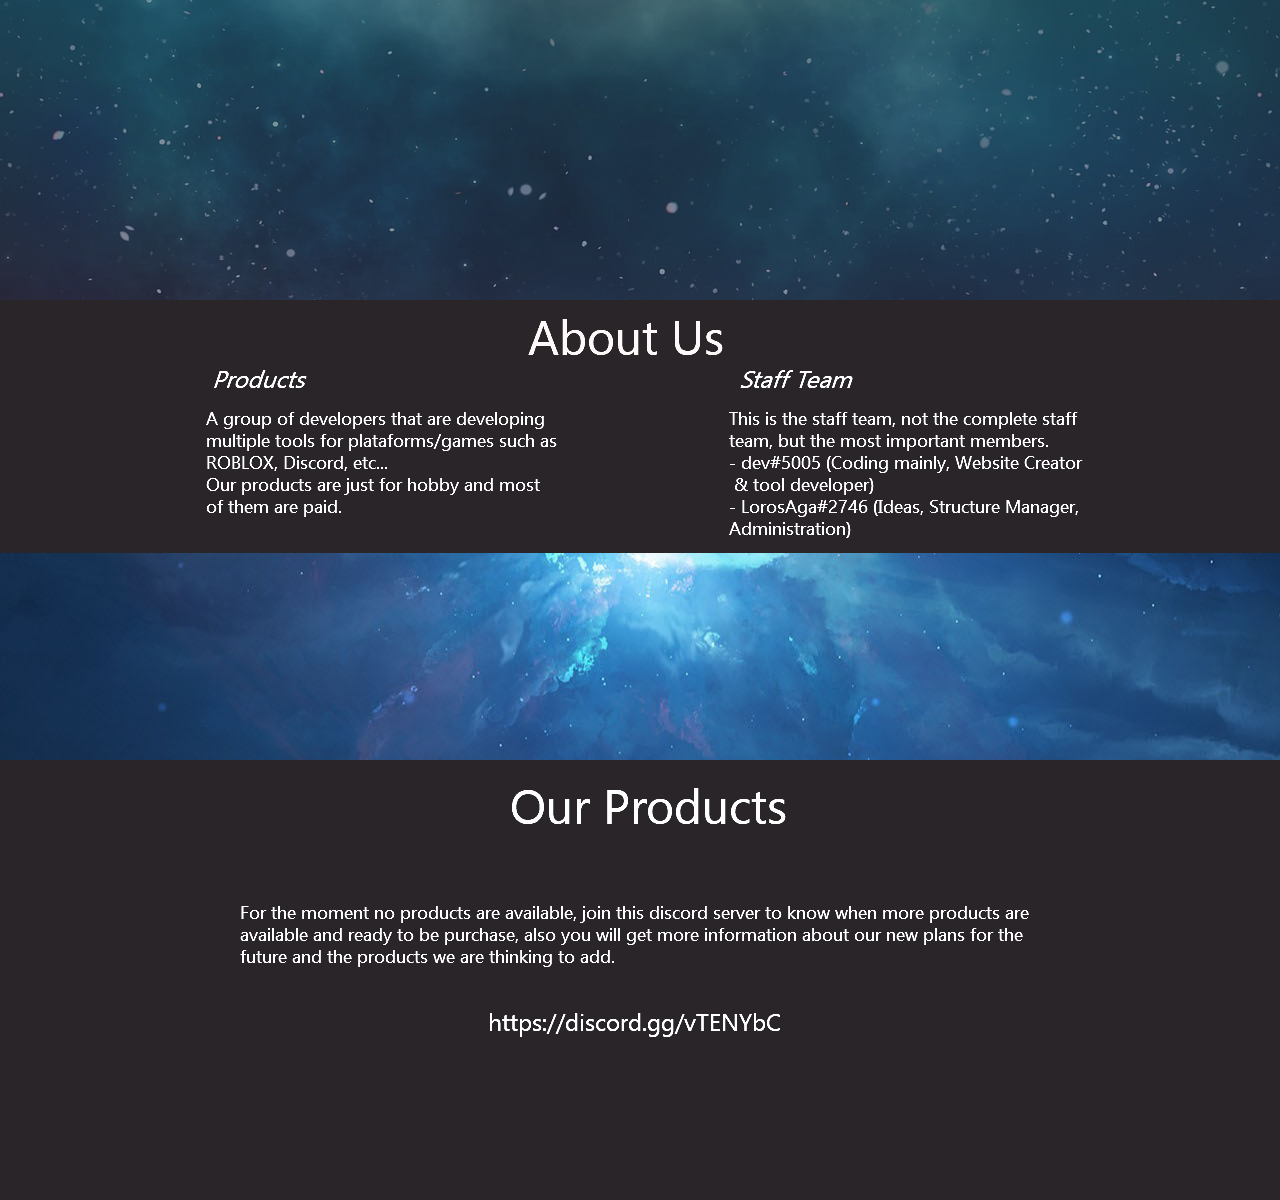
==== index.html @ 60a5a568 "First Update" ====
<!DOCTYPE html>
<html class="nojs html css_verticalspacer" lang="es-ES">
 <head>

  <meta http-equiv="Content-type" content="text/html;charset=UTF-8"/>
  <meta name="generator" content="2017.0.0.363"/>
  <meta name="viewport" content="width=device-width, initial-scale=1.0"/>
  
  <script type="text/javascript">
   // Update the 'nojs'/'js' class on the html node
document.documentElement.className = document.documentElement.className.replace(/\bnojs\b/g, 'js');

// Check that all required assets are uploaded and up-to-date
if(typeof Muse == "undefined") window.Muse = {}; window.Muse.assets = {"required":["museutils.js", "museconfig.js", "jquery.watch.js", "require.js", "index.css"], "outOfDate":[]};
</script>
  
  <title>UNIV3RS3</title>
  <!-- CSS -->
  <link rel="stylesheet" type="text/css" href="css/site_global.css?crc=443350757"/>
  <link rel="stylesheet" type="text/css" href="css/index.css?crc=144963599" id="pagesheet"/>
   </head>
 <body>

  <div class="clearfix borderbox" id="page"><!-- column -->
   <div class="position_content" id="page_position_content">
    <div class="browser_width" id="u94-bw">
     <div class="pinned-colelem" id="u94"><!-- simple frame --></div>
    </div>
    <div class="clearfix colelem" id="pu113"><!-- group -->
     <div class="browser_width grpelem" id="u113-bw">
      <div id="u113"><!-- simple frame --></div>
     </div>
     <div class="browser_width grpelem" id="u119-bw">
      <div id="u119"><!-- column -->
       <div class="clearfix" id="u119_align_to_page">
        <div class="clearfix colelem" id="pu122-4"><!-- group -->
         <img class="grpelem" id="u122-4" alt="About Us" src="images/u122-4.png?crc=275635980" data-image-width="321"/><!-- rasterized frame -->
         <img class="grpelem" id="u135-4" alt="Products" src="images/u135-4.png?crc=265981226" data-image-width="157"/><!-- rasterized frame -->
         <img class="grpelem" id="u159-4" alt="Staff Team" src="images/u159-4.png?crc=453357908" data-image-width="157"/><!-- rasterized frame -->
        </div>
        <div class="clearfix colelem" id="pu129-10"><!-- group -->
         <img class="grpelem" id="u129-10" alt="A group of developers that are developing multiple tools for plataforms/games such as ROBLOX, Discord, etc... Our products are just for hobby and most of them are paid." src="images/u129-10.png?crc=3961171470" data-image-width="354"/><!-- rasterized frame -->
         <img class="grpelem" id="u156-10" alt="This is the staff team, not the complete staff team, but the most important members. - dev#5005 (Coding mainly, Website Creator &amp; tool developer) - LorosAga#2746 (Ideas, Structure Manager, Administration)" src="images/u156-10.png?crc=87244505" data-image-width="354"/><!-- rasterized frame -->
        </div>
        <img class="colelem" id="u179-6" alt="For the moment no products are available, join this discord server to know when more products are available and ready to be purchase, also you will get more information about our new plans for the future and the products we are thinking to add." src="images/u179-6.png?crc=4238618334" data-image-width="800"/><!-- rasterized frame -->
       </div>
      </div>
     </div>
    </div>
    <div class="verticalspacer" data-offset-top="1101" data-content-above-spacer="1101" data-content-below-spacer="62"></div>
    <div class="browser_width colelem" id="u162-bw">
     <div id="u162"><!-- simple frame --></div>
    </div>
    <img class="colelem" id="u176-4" alt="Our Products" src="images/u176-4.png?crc=4225340151" data-image-width="338"/><!-- rasterized frame -->
    <img class="colelem" id="u182-4" alt="https://discord.gg/vTENYbC" src="images/u182-4.png?crc=151868898" data-image-width="338"/><!-- rasterized frame -->
    <div class="colelem" id="u116"><!-- simple frame --></div>
   </div>
  </div>
  <!-- Other scripts -->
  <script type="text/javascript">
   window.Muse.assets.check=function(d){if(!window.Muse.assets.checked){window.Muse.assets.checked=!0;var b={},c=function(a,b){if(window.getComputedStyle){var c=window.getComputedStyle(a,null);return c&&c.getPropertyValue(b)||c&&c[b]||""}if(document.documentElement.currentStyle)return(c=a.currentStyle)&&c[b]||a.style&&a.style[b]||"";return""},a=function(a){if(a.match(/^rgb/))return a=a.replace(/\s+/g,"").match(/([\d\,]+)/gi)[0].split(","),(parseInt(a[0])<<16)+(parseInt(a[1])<<8)+parseInt(a[2]);if(a.match(/^\#/))return parseInt(a.substr(1),
16);return 0},g=function(g){for(var f=document.getElementsByTagName("link"),h=0;h<f.length;h++)if("text/css"==f[h].type){var i=(f[h].href||"").match(/\/?css\/([\w\-]+\.css)\?crc=(\d+)/);if(!i||!i[1]||!i[2])break;b[i[1]]=i[2]}f=document.createElement("div");f.className="version";f.style.cssText="display:none; width:1px; height:1px;";document.getElementsByTagName("body")[0].appendChild(f);for(h=0;h<Muse.assets.required.length;){var i=Muse.assets.required[h],l=i.match(/([\w\-\.]+)\.(\w+)$/),k=l&&l[1]?
l[1]:null,l=l&&l[2]?l[2]:null;switch(l.toLowerCase()){case "css":k=k.replace(/\W/gi,"_").replace(/^([^a-z])/gi,"_$1");f.className+=" "+k;k=a(c(f,"color"));l=a(c(f,"backgroundColor"));k!=0||l!=0?(Muse.assets.required.splice(h,1),"undefined"!=typeof b[i]&&(k!=b[i]>>>24||l!=(b[i]&16777215))&&Muse.assets.outOfDate.push(i)):h++;f.className="version";break;case "js":h++;break;default:throw Error("Unsupported file type: "+l);}}d?d().jquery!="1.8.3"&&Muse.assets.outOfDate.push("jquery-1.8.3.min.js"):Muse.assets.required.push("jquery-1.8.3.min.js");
f.parentNode.removeChild(f);if(Muse.assets.outOfDate.length||Muse.assets.required.length)f="Puede que determinados archivos falten en el servidor o sean incorrectos. Limpie la cache del navegador e inténtelo de nuevo. Si el problema persiste, póngase en contacto con el administrador del sitio web.",g&&Muse.assets.outOfDate.length&&(f+="\nOut of date: "+Muse.assets.outOfDate.join(",")),g&&Muse.assets.required.length&&(f+="\nMissing: "+Muse.assets.required.join(",")),alert(f)};location&&location.search&&location.search.match&&location.search.match(/muse_debug/gi)?setTimeout(function(){g(!0)},5E3):g()}};
var muse_init=function(){require.config({baseUrl:""});require(["jquery","museutils","whatinput","jquery.watch"],function(d){var $ = d;$(document).ready(function(){try{
window.Muse.assets.check($);/* body */
Muse.Utils.transformMarkupToFixBrowserProblemsPreInit();/* body */
Muse.Utils.prepHyperlinks(true);/* body */
Muse.Utils.resizeHeight('.browser_width');/* resize height */
Muse.Utils.requestAnimationFrame(function() { $('body').addClass('initialized'); });/* mark body as initialized */
Muse.Utils.fullPage('#page');/* 100% height page */
Muse.Utils.showWidgetsWhenReady();/* body */
Muse.Utils.transformMarkupToFixBrowserProblems();/* body */
}catch(b){if(b&&"function"==typeof b.notify?b.notify():Muse.Assert.fail("Error calling selector function: "+b),false)throw b;}})})};

</script>
  <!-- RequireJS script -->
  <script src="scripts/require.js?crc=244322403" type="text/javascript" async data-main="scripts/museconfig.js?crc=36584860" onload="if (requirejs) requirejs.onError = function(requireType, requireModule) { if (requireType && requireType.toString && requireType.toString().indexOf && 0 <= requireType.toString().indexOf('#scripterror')) window.Muse.assets.check(); }" onerror="window.Muse.assets.check();"></script>
   </body>
</html>
---- css/site_global.css ----
html{min-height:100%;min-width:100%;-ms-text-size-adjust:none;}body,div,dl,dt,dd,ul,ol,li,nav,h1,h2,h3,h4,h5,h6,pre,code,form,fieldset,legend,input,button,textarea,p,blockquote,th,td,a{margin:0px;padding:0px;border-width:0px;border-style:solid;border-color:transparent;-webkit-transform-origin:left top;-ms-transform-origin:left top;-o-transform-origin:left top;transform-origin:left top;background-repeat:no-repeat;}button.submit-btn{-moz-box-sizing:content-box;-webkit-box-sizing:content-box;box-sizing:content-box;}.transition{-webkit-transition-property:background-image,background-position,background-color,border-color,border-radius,color,font-size,font-style,font-weight,letter-spacing,line-height,text-align,box-shadow,text-shadow,opacity;transition-property:background-image,background-position,background-color,border-color,border-radius,color,font-size,font-style,font-weight,letter-spacing,line-height,text-align,box-shadow,text-shadow,opacity;}.transition *{-webkit-transition:inherit;transition:inherit;}table{border-collapse:collapse;border-spacing:0px;}fieldset,img{border:0px;border-style:solid;-webkit-transform-origin:left top;-ms-transform-origin:left top;-o-transform-origin:left top;transform-origin:left top;}address,caption,cite,code,dfn,em,strong,th,var,optgroup{font-style:inherit;font-weight:inherit;}del,ins{text-decoration:none;}li{list-style:none;}caption,th{text-align:left;}h1,h2,h3,h4,h5,h6{font-size:100%;font-weight:inherit;}input,button,textarea,select,optgroup,option{font-family:inherit;font-size:inherit;font-style:inherit;font-weight:inherit;}.form-grp input,.form-grp textarea{-webkit-appearance:none;-webkit-border-radius:0;}body{font-family:Arial, Helvetica Neue, Helvetica, sans-serif;text-align:left;font-size:14px;line-height:17px;word-wrap:break-word;text-rendering:optimizeLegibility;-moz-font-feature-settings:'liga';-ms-font-feature-settings:'liga';-webkit-font-feature-settings:'liga';font-feature-settings:'liga';}a:link{color:#0000FF;text-decoration:underline;}a:visited{color:#800080;text-decoration:underline;}a:hover{color:#0000FF;text-decoration:underline;}a:active{color:#EE0000;text-decoration:underline;}a.nontext{color:black;text-decoration:none;font-style:normal;font-weight:normal;}.normal_text{color:#000000;direction:ltr;font-family:Arial, Helvetica Neue, Helvetica, sans-serif;font-size:14px;font-style:normal;font-weight:normal;letter-spacing:0px;line-height:17px;text-align:left;text-decoration:none;text-indent:0px;text-transform:none;vertical-align:0px;padding:0px;}.list0 li:before{position:absolute;right:100%;letter-spacing:0px;text-decoration:none;font-weight:normal;font-style:normal;}.rtl-list li:before{right:auto;left:100%;}.nls-None > li:before,.nls-None .list3 > li:before,.nls-None .list6 > li:before{margin-right:6px;content:'•';}.nls-None .list1 > li:before,.nls-None .list4 > li:before,.nls-None .list7 > li:before{margin-right:6px;content:'○';}.nls-None,.nls-None .list1,.nls-None .list2,.nls-None .list3,.nls-None .list4,.nls-None .list5,.nls-None .list6,.nls-None .list7,.nls-None .list8{padding-left:34px;}.nls-None.rtl-list,.nls-None .list1.rtl-list,.nls-None .list2.rtl-list,.nls-None .list3.rtl-list,.nls-None .list4.rtl-list,.nls-None .list5.rtl-list,.nls-None .list6.rtl-list,.nls-None .list7.rtl-list,.nls-None .list8.rtl-list{padding-left:0px;padding-right:34px;}.nls-None .list2 > li:before,.nls-None .list5 > li:before,.nls-None .list8 > li:before{margin-right:6px;content:'-';}.nls-None.rtl-list > li:before,.nls-None .list1.rtl-list > li:before,.nls-None .list2.rtl-list > li:before,.nls-None .list3.rtl-list > li:before,.nls-None .list4.rtl-list > li:before,.nls-None .list5.rtl-list > li:before,.nls-None .list6.rtl-list > li:before,.nls-None .list7.rtl-list > li:before,.nls-None .list8.rtl-list > li:before{margin-right:0px;margin-left:6px;}.TabbedPanelsTab{white-space:nowrap;}.MenuBar .MenuBarView,.MenuBar .SubMenuView{display:block;list-style:none;}.MenuBar .SubMenu{display:none;position:absolute;}.NoWrap{white-space:nowrap;word-wrap:normal;}.rootelem{margin-left:auto;margin-right:auto;}.colelem{display:inline;float:left;clear:both;}.clearfix:after{content:"\0020";visibility:hidden;display:block;height:0px;clear:both;}*:first-child+html .clearfix{zoom:1;}.clip_frame{overflow:hidden;}.popup_anchor{position:relative;width:0px;height:0px;}.popup_element{z-index:100000;}.svg{display:block;vertical-align:top;}span.wrap{content:'';clear:left;display:block;}span.actAsInlineDiv{display:inline-block;}.position_content,.excludeFromNormalFlow{float:left;}.preload_images{position:absolute;overflow:hidden;left:-9999px;top:-9999px;height:1px;width:1px;}.preload{height:1px;width:1px;}.animateStates{-webkit-transition:0.3s ease-in-out;-moz-transition:0.3s ease-in-out;-o-transition:0.3s ease-in-out;transition:0.3s ease-in-out;}[data-whatinput="mouse"] *:focus,[data-whatinput="touch"] *:focus,input:focus,textarea:focus{outline:none;}textarea{resize:none;overflow:auto;}.fld-prompt{pointer-events:none;}.wrapped-input{position:absolute;top:0px;left:0px;background:transparent;border:none;}.submit-btn{z-index:50000;cursor:pointer;}.anchor_item{width:22px;height:18px;}.MenuBar .SubMenuVisible,.MenuBarVertical .SubMenuVisible,.MenuBar .SubMenu .SubMenuVisible,.popup_element.Active,span.actAsPara,.actAsDiv,a.nonblock.nontext,img.block{display:block;}.widget_invisible,.js .invi,.js .mse_pre_init{visibility:hidden;}.ose_ei{visibility:hidden;z-index:0;}.no_vert_scroll{overflow-y:hidden;}.always_vert_scroll{overflow-y:scroll;}.always_horz_scroll{overflow-x:scroll;}.fullscreen{overflow:hidden;left:0px;top:0px;position:fixed;height:100%;width:100%;-moz-box-sizing:border-box;-webkit-box-sizing:border-box;-ms-box-sizing:border-box;box-sizing:border-box;}.fullwidth{position:absolute;}.borderbox{-moz-box-sizing:border-box;-webkit-box-sizing:border-box;-ms-box-sizing:border-box;box-sizing:border-box;}.scroll_wrapper{position:absolute;overflow:auto;left:0px;right:0px;top:0px;bottom:0px;padding-top:0px;padding-bottom:0px;margin-top:0px;margin-bottom:0px;}.browser_width > *{position:absolute;left:0px;right:0px;}.grpelem,.accordion_wrapper{display:inline;float:left;}.fld-checkbox input[type=checkbox],.fld-radiobutton input[type=radio]{position:absolute;overflow:hidden;clip:rect(0px, 0px, 0px, 0px);height:1px;width:1px;margin:-1px;padding:0px;border:0px;}.fld-checkbox input[type=checkbox] + label,.fld-radiobutton input[type=radio] + label{display:inline-block;background-repeat:no-repeat;cursor:pointer;float:left;width:100%;height:100%;}.pointer_cursor,.fld-recaptcha-mode,.fld-recaptcha-refresh,.fld-recaptcha-help{cursor:pointer;}p,h1,h2,h3,h4,h5,h6,ol,ul,span.actAsPara{max-height:1000000px;}.superscript{vertical-align:super;font-size:66%;line-height:0px;}.subscript{vertical-align:sub;font-size:66%;line-height:0px;}.horizontalSlideShow{-ms-touch-action:pan-y;touch-action:pan-y;}.verticalSlideShow{-ms-touch-action:pan-x;touch-action:pan-x;}.colelem100,.verticalspacer{clear:both;}.list0 li,.MenuBar .MenuItemContainer,.SlideShowContentPanel .fullscreen img,.css_verticalspacer .verticalspacer{position:relative;}.popup_element.Inactive,.js .disn,.js .an_invi,.hidden,.breakpoint{display:none;}#muse_css_mq{position:absolute;display:none;background-color:#FFFFFE;}.fluid_height_spacer{width:0.01px;}.muse_check_css{display:none;position:fixed;}@media screen and (-webkit-min-device-pixel-ratio:0){body{text-rendering:auto;}}
---- css/index.css ----
.version.index{color:#000008;background-color:#A3F80F;}#muse_css_mq{background-color:#FFFFFF;}#page{z-index:1;min-height:500px;background-image:none;border-width:0px;border-color:#000000;background-color:transparent;width:100%;max-width:960px;margin-left:auto;margin-right:auto;}#page_position_content{margin-bottom:-37px;padding-top:300px;width:100%;}#u94{z-index:2;height:300px;opacity:0.55;-ms-filter:"progid:DXImageTransform.Microsoft.Alpha(Opacity=55.00000000000001)";filter:alpha(opacity=55.00000000000001);position:fixed;top:0px;background:transparent url("../images/the-mysterious-powerful-workings-of-life-the-universe-l-hawk-pearl.jpg?crc=164573604") no-repeat center top;}#u94-bw{z-index:2;}#pu113{z-index:3;width:100%;}#u113{z-index:3;height:212px;}.js body{visibility:hidden;}.js body.initialized{visibility:visible;}#u113-bw{z-index:3;height:212px;}#u119{z-index:5;min-height:801px;background-color:transparent;}#u119_align_to_page{margin-left:auto;margin-right:auto;position:relative;max-width:960px;padding-top:6px;padding-bottom:106px;}#pu122-4{z-index:6;position:relative;width:100%;}#u122-4{z-index:6;display:block;vertical-align:top;position:relative;margin-right:-10000px;width:33.44%;left:31.78%;}#u135-4{z-index:20;display:block;vertical-align:top;position:relative;margin-right:-10000px;margin-top:57px;width:16.36%;left:5.42%;}#u159-4{z-index:34;display:block;vertical-align:top;position:relative;margin-right:-10000px;margin-top:57px;width:16.36%;left:60.32%;}#pu129-10{z-index:10;top:-4px;margin-bottom:-4px;position:relative;width:100%;}#u129-10{z-index:10;display:block;vertical-align:top;position:relative;margin-right:-10000px;width:36.88%;left:4.8%;}#u156-10{z-index:24;display:block;vertical-align:top;position:relative;margin-right:-10000px;width:36.88%;left:59.28%;}#u179-6{z-index:43;display:block;vertical-align:top;margin-top:362px;position:relative;width:83.34%;left:8.34%;}#u119-bw{z-index:5;min-height:801px;}.css_verticalspacer .verticalspacer{height:calc(100vh - 1163px);}#u162{z-index:38;height:207px;opacity:1;-ms-filter:"progid:DXImageTransform.Microsoft.Alpha(Opacity=100)";filter:alpha(opacity=100);background:#79DAFF url("../images/tnejezp.jpg?crc=445116914") no-repeat center center;}#u162-bw{z-index:38;margin-top:-548px;margin-bottom:-207px;height:207px;}#u176-4{z-index:39;display:block;vertical-align:top;top:-326px;margin-bottom:-105px;position:relative;width:35.21%;margin-left:33.34%;}#u182-4{z-index:49;display:block;vertical-align:top;top:-95px;margin-bottom:-80px;position:relative;width:35.21%;margin-left:31.78%;}#u116{z-index:4;height:5px;margin-top:94px;position:relative;width:0.53%;margin-left:50%;}.ie #u113,.ie #u116{background-color:#FFFFFF;opacity:0.01;-ms-filter:"progid:DXImageTransform.Microsoft.Alpha(Opacity=1)";filter:alpha(opacity=1);}.html{background-color:#292528;}body{position:relative;min-width:320px;}
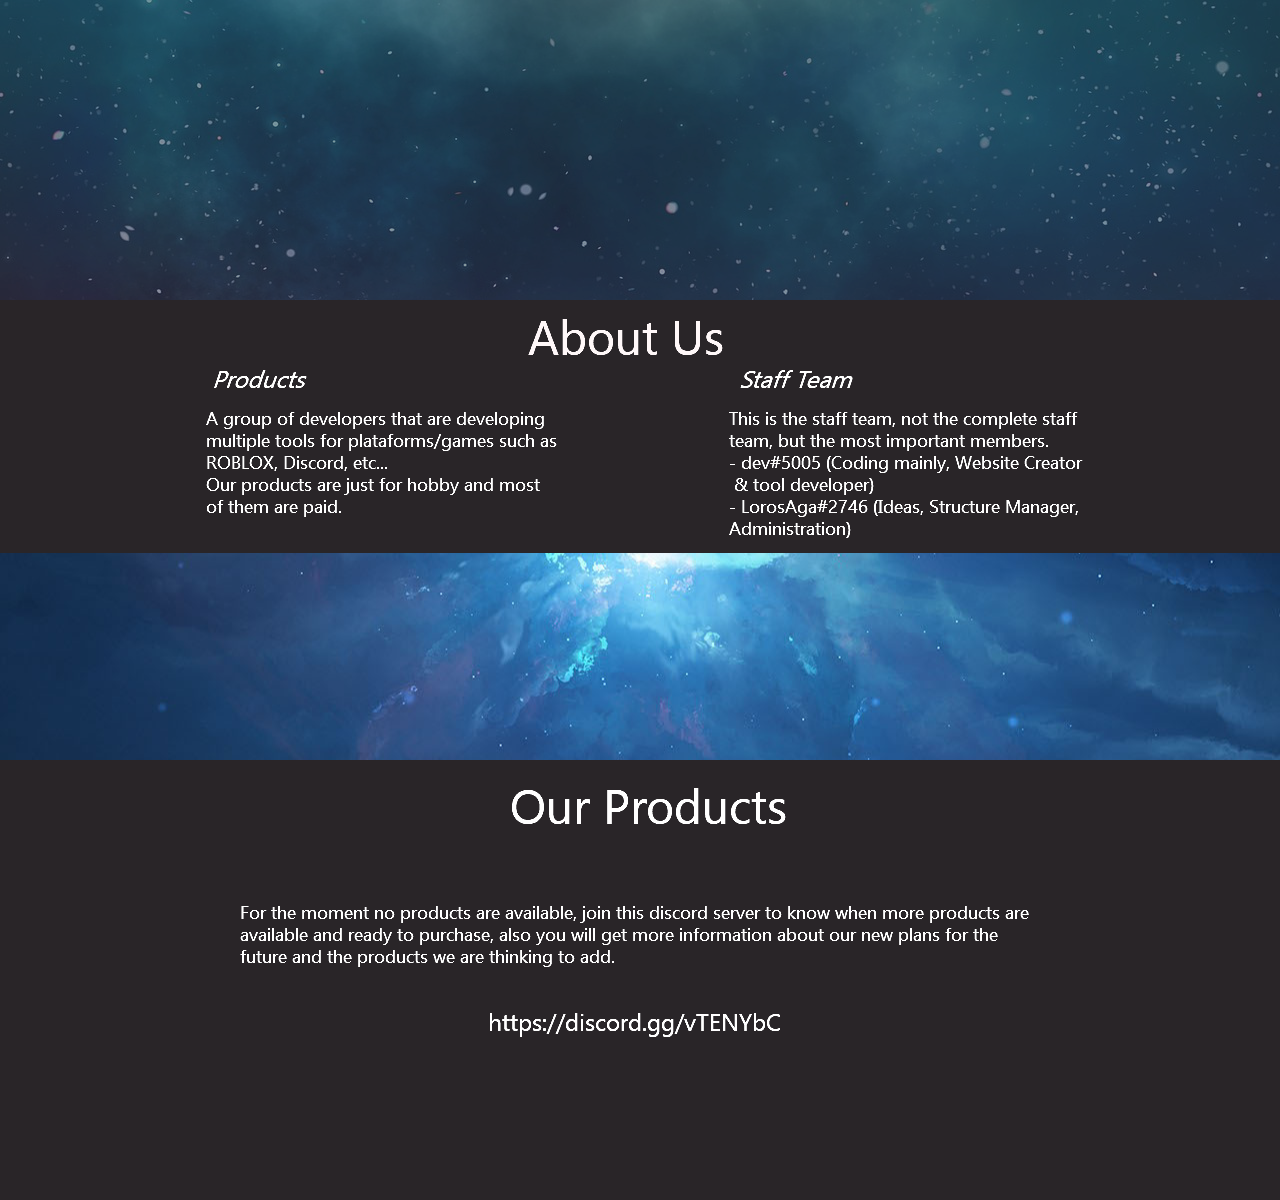
==== commit 84d94a26: "Bug Fix" ====
--- a/index.html
+++ b/index.html
@@ -42,7 +42,7 @@
          <img class="grpelem" id="u129-10" alt="A group of developers that are developing multiple tools for plataforms/games such as ROBLOX, Discord, etc... Our products are just for hobby and most of them are paid." src="images/u129-10.png?crc=3961171470" data-image-width="354"/><!-- rasterized frame -->
          <img class="grpelem" id="u156-10" alt="This is the staff team, not the complete staff team, but the most important members. - dev#5005 (Coding mainly, Website Creator &amp; tool developer) - LorosAga#2746 (Ideas, Structure Manager, Administration)" src="images/u156-10.png?crc=87244505" data-image-width="354"/><!-- rasterized frame -->
         </div>
-        <img class="colelem" id="u179-6" alt="For the moment no products are available, join this discord server to know when more products are available and ready to be purchase, also you will get more information about our new plans for the future and the products we are thinking to add." src="images/u179-6.png?crc=4238618334" data-image-width="800"/><!-- rasterized frame -->
+        <img class="colelem" id="u179-6" alt="For the moment no products are available, join this discord server to know when more products are available and ready to purchase, also you will get more information about our new plans for the future and the products we are thinking to add." src="images/u179-6.png?crc=351217835" data-image-width="800"/><!-- rasterized frame -->
        </div>
       </div>
      </div>
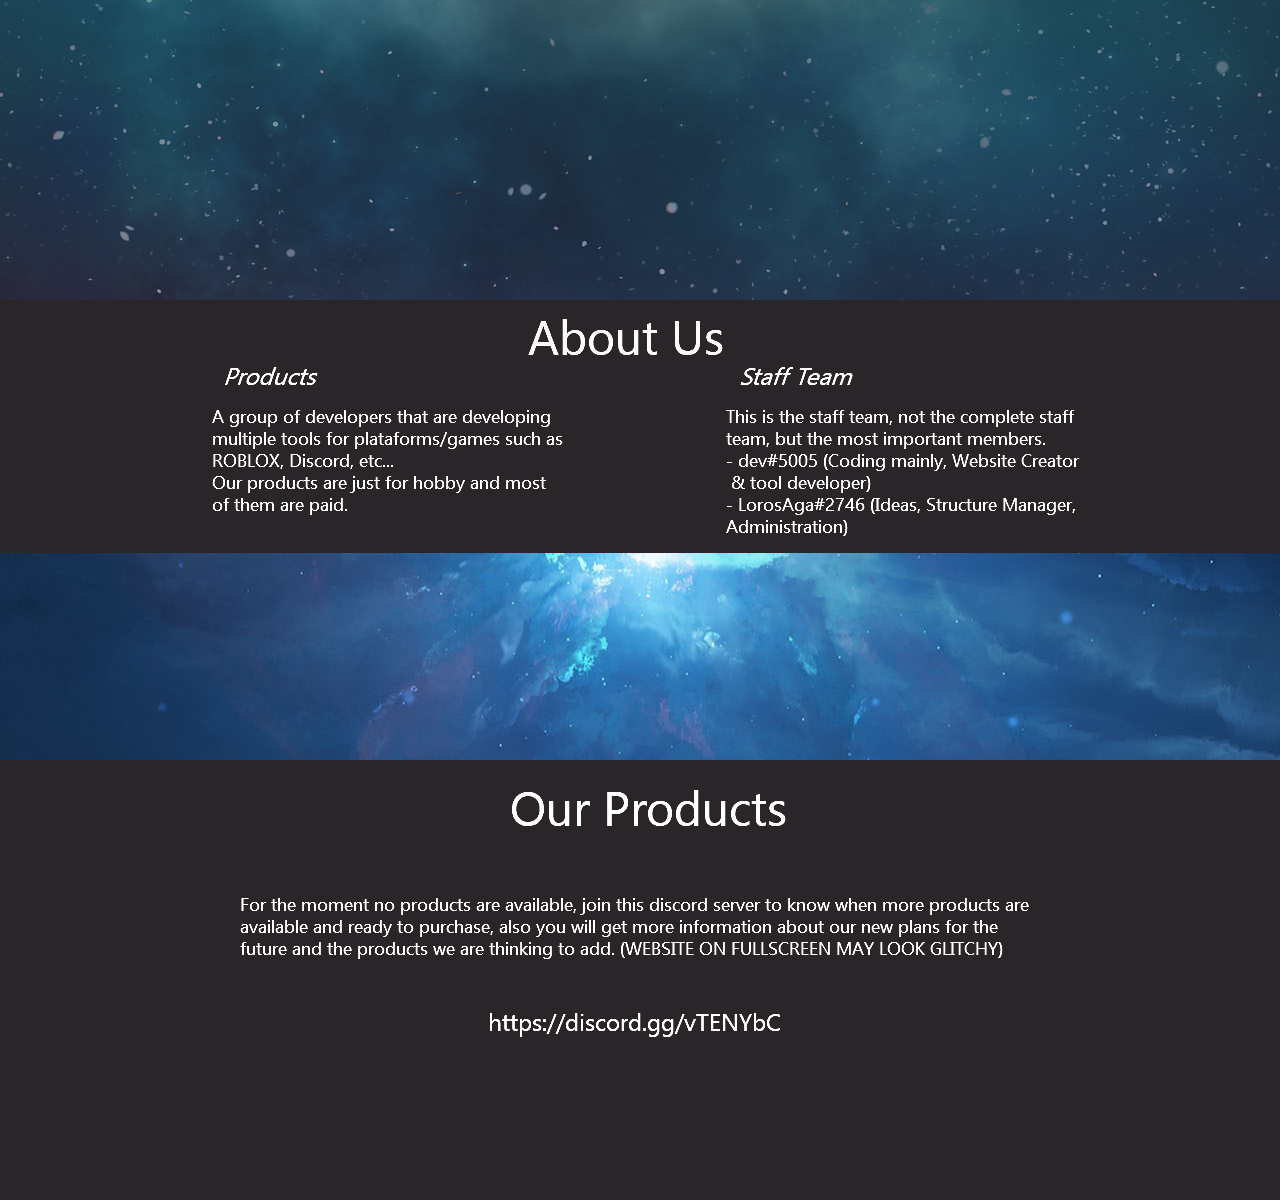
==== commit 1931f80c: "3rd Update" ====
--- a/index.html
+++ b/index.html
@@ -17,7 +17,7 @@
   <title>UNIV3RS3</title>
   <!-- CSS -->
   <link rel="stylesheet" type="text/css" href="css/site_global.css?crc=443350757"/>
-  <link rel="stylesheet" type="text/css" href="css/index.css?crc=144963599" id="pagesheet"/>
+  <link rel="stylesheet" type="text/css" href="css/index.css?crc=359863347" id="pagesheet"/>
    </head>
  <body>
 
@@ -42,7 +42,7 @@
          <img class="grpelem" id="u129-10" alt="A group of developers that are developing multiple tools for plataforms/games such as ROBLOX, Discord, etc... Our products are just for hobby and most of them are paid." src="images/u129-10.png?crc=3961171470" data-image-width="354"/><!-- rasterized frame -->
          <img class="grpelem" id="u156-10" alt="This is the staff team, not the complete staff team, but the most important members. - dev#5005 (Coding mainly, Website Creator &amp; tool developer) - LorosAga#2746 (Ideas, Structure Manager, Administration)" src="images/u156-10.png?crc=87244505" data-image-width="354"/><!-- rasterized frame -->
         </div>
-        <img class="colelem" id="u179-6" alt="For the moment no products are available, join this discord server to know when more products are available and ready to purchase, also you will get more information about our new plans for the future and the products we are thinking to add." src="images/u179-6.png?crc=351217835" data-image-width="800"/><!-- rasterized frame -->
+        <img class="colelem" id="u179-6" alt="For the moment no products are available, join this discord server to know when more products are available and ready to purchase, also you will get more information about our new plans for the future and the products we are thinking to add. (WEBSITE ON FULLSCREEN MAY LOOK GLITCHY)" src="images/u179-6.png?crc=3782989316" data-image-width="800"/><!-- rasterized frame -->
        </div>
       </div>
      </div>
@@ -51,7 +51,7 @@
     <div class="browser_width colelem" id="u162-bw">
      <div id="u162"><!-- simple frame --></div>
     </div>
-    <img class="colelem" id="u176-4" alt="Our Products" src="images/u176-4.png?crc=4225340151" data-image-width="338"/><!-- rasterized frame -->
+    <img class="colelem" id="u176-4" alt="Our Products" src="images/u176-4.png?crc=294195694" data-image-width="338"/><!-- rasterized frame -->
     <img class="colelem" id="u182-4" alt="https://discord.gg/vTENYbC" src="images/u182-4.png?crc=151868898" data-image-width="338"/><!-- rasterized frame -->
     <div class="colelem" id="u116"><!-- simple frame --></div>
    </div>
--- a/css/index.css
+++ b/css/index.css
@@ -1 +1 @@
-.version.index{color:#000008;background-color:#A3F80F;}#muse_css_mq{background-color:#FFFFFF;}#page{z-index:1;min-height:500px;background-image:none;border-width:0px;border-color:#000000;background-color:transparent;width:100%;max-width:960px;margin-left:auto;margin-right:auto;}#page_position_content{margin-bottom:-37px;padding-top:300px;width:100%;}#u94{z-index:2;height:300px;opacity:0.55;-ms-filter:"progid:DXImageTransform.Microsoft.Alpha(Opacity=55.00000000000001)";filter:alpha(opacity=55.00000000000001);position:fixed;top:0px;background:transparent url("../images/the-mysterious-powerful-workings-of-life-the-universe-l-hawk-pearl.jpg?crc=164573604") no-repeat center top;}#u94-bw{z-index:2;}#pu113{z-index:3;width:100%;}#u113{z-index:3;height:212px;}.js body{visibility:hidden;}.js body.initialized{visibility:visible;}#u113-bw{z-index:3;height:212px;}#u119{z-index:5;min-height:801px;background-color:transparent;}#u119_align_to_page{margin-left:auto;margin-right:auto;position:relative;max-width:960px;padding-top:6px;padding-bottom:106px;}#pu122-4{z-index:6;position:relative;width:100%;}#u122-4{z-index:6;display:block;vertical-align:top;position:relative;margin-right:-10000px;width:33.44%;left:31.78%;}#u135-4{z-index:20;display:block;vertical-align:top;position:relative;margin-right:-10000px;margin-top:57px;width:16.36%;left:5.42%;}#u159-4{z-index:34;display:block;vertical-align:top;position:relative;margin-right:-10000px;margin-top:57px;width:16.36%;left:60.32%;}#pu129-10{z-index:10;top:-4px;margin-bottom:-4px;position:relative;width:100%;}#u129-10{z-index:10;display:block;vertical-align:top;position:relative;margin-right:-10000px;width:36.88%;left:4.8%;}#u156-10{z-index:24;display:block;vertical-align:top;position:relative;margin-right:-10000px;width:36.88%;left:59.28%;}#u179-6{z-index:43;display:block;vertical-align:top;margin-top:362px;position:relative;width:83.34%;left:8.34%;}#u119-bw{z-index:5;min-height:801px;}.css_verticalspacer .verticalspacer{height:calc(100vh - 1163px);}#u162{z-index:38;height:207px;opacity:1;-ms-filter:"progid:DXImageTransform.Microsoft.Alpha(Opacity=100)";filter:alpha(opacity=100);background:#79DAFF url("../images/tnejezp.jpg?crc=445116914") no-repeat center center;}#u162-bw{z-index:38;margin-top:-548px;margin-bottom:-207px;height:207px;}#u176-4{z-index:39;display:block;vertical-align:top;top:-326px;margin-bottom:-105px;position:relative;width:35.21%;margin-left:33.34%;}#u182-4{z-index:49;display:block;vertical-align:top;top:-95px;margin-bottom:-80px;position:relative;width:35.21%;margin-left:31.78%;}#u116{z-index:4;height:5px;margin-top:94px;position:relative;width:0.53%;margin-left:50%;}.ie #u113,.ie #u116{background-color:#FFFFFF;opacity:0.01;-ms-filter:"progid:DXImageTransform.Microsoft.Alpha(Opacity=1)";filter:alpha(opacity=1);}.html{background-color:#292528;}body{position:relative;min-width:320px;}+.version.index{color:#000015;background-color:#731433;}#muse_css_mq{background-color:#FFFFFF;}#page{z-index:1;min-height:500px;background-image:none;border-width:0px;border-color:#000000;background-color:transparent;width:100%;max-width:960px;margin-left:auto;margin-right:auto;}#page_position_content{margin-bottom:-37px;padding-top:300px;width:100%;}#u94{z-index:2;height:300px;opacity:0.55;-ms-filter:"progid:DXImageTransform.Microsoft.Alpha(Opacity=55.00000000000001)";filter:alpha(opacity=55.00000000000001);position:fixed;top:0px;background:transparent url("../images/the-mysterious-powerful-workings-of-life-the-universe-l-hawk-pearl.jpg?crc=164573604") no-repeat center top;}#u94-bw{z-index:2;}#pu113{z-index:3;width:100%;}#u113{z-index:3;height:212px;}.js body{visibility:hidden;}.js body.initialized{visibility:visible;}#u113-bw{z-index:3;height:212px;}#u119{z-index:5;min-height:801px;background-color:transparent;}#u119_align_to_page{margin-left:auto;margin-right:auto;position:relative;max-width:960px;padding-top:6px;padding-bottom:114px;}#pu122-4{z-index:6;position:relative;width:100%;}#u122-4{z-index:6;display:block;vertical-align:top;position:relative;margin-right:-10000px;width:33.44%;left:31.78%;}#u135-4{z-index:20;display:block;vertical-align:top;position:relative;margin-right:-10000px;margin-top:54px;width:16.36%;left:6.57%;}#u159-4{z-index:34;display:block;vertical-align:top;position:relative;margin-right:-10000px;margin-top:54px;width:16.36%;left:60.32%;}#pu129-10{z-index:10;top:-6px;margin-bottom:-6px;position:relative;width:100%;}#u129-10{z-index:10;display:block;vertical-align:top;position:relative;margin-right:-10000px;width:36.88%;left:5.42%;}#u156-10{z-index:24;display:block;vertical-align:top;position:relative;margin-right:-10000px;width:36.88%;left:58.96%;}#u179-6{z-index:43;display:block;vertical-align:top;margin-top:356px;position:relative;width:83.34%;left:8.34%;}#u119-bw{z-index:5;min-height:801px;}.css_verticalspacer .verticalspacer{height:calc(100vh - 1163px);}#u162{z-index:38;height:207px;opacity:1;-ms-filter:"progid:DXImageTransform.Microsoft.Alpha(Opacity=100)";filter:alpha(opacity=100);background:#79DAFF url("../images/tnejezp.jpg?crc=445116914") no-repeat center center;}#u162-bw{z-index:38;margin-top:-548px;margin-bottom:-207px;height:207px;}#u176-4{z-index:39;display:block;vertical-align:top;top:-324px;margin-bottom:-71px;position:relative;width:35.21%;margin-left:33.34%;}#u182-4{z-index:49;display:block;vertical-align:top;top:-95px;margin-bottom:-80px;position:relative;width:35.21%;margin-left:31.78%;}#u116{z-index:4;height:5px;margin-top:94px;position:relative;width:0.53%;margin-left:50%;}.ie #u113,.ie #u116{background-color:#FFFFFF;opacity:0.01;-ms-filter:"progid:DXImageTransform.Microsoft.Alpha(Opacity=1)";filter:alpha(opacity=1);}.html{background-color:#292528;}body{position:relative;min-width:320px;}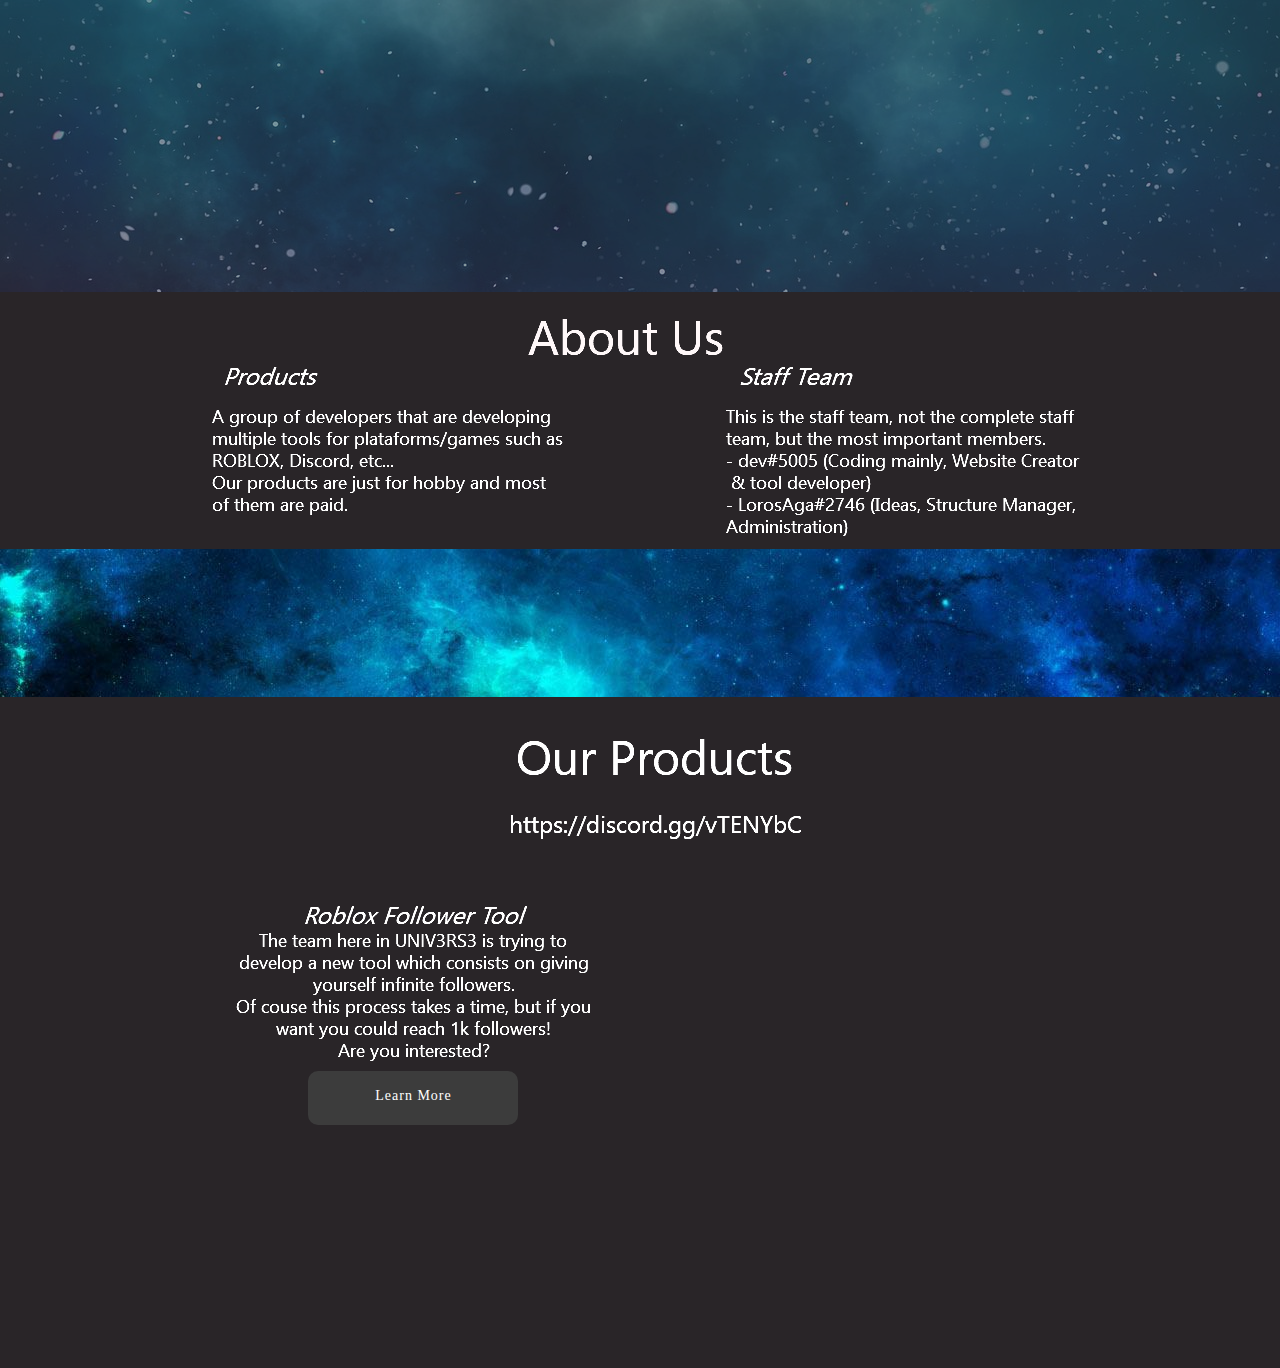
==== commit 0e69bfc6: "Massive Update (Update Number 5)" ====
--- a/index.html
+++ b/index.html
@@ -17,44 +17,54 @@
   <title>UNIV3RS3</title>
   <!-- CSS -->
   <link rel="stylesheet" type="text/css" href="css/site_global.css?crc=443350757"/>
-  <link rel="stylesheet" type="text/css" href="css/index.css?crc=359863347" id="pagesheet"/>
+  <link rel="stylesheet" type="text/css" href="css/index.css?crc=398398561" id="pagesheet"/>
    </head>
  <body>
 
-  <div class="clearfix borderbox" id="page"><!-- column -->
-   <div class="position_content" id="page_position_content">
+  <div class="clearfix borderbox" id="page"><!-- group -->
+   <div class="clearfix grpelem" id="pu94"><!-- group -->
     <div class="browser_width" id="u94-bw">
-     <div class="pinned-colelem" id="u94"><!-- simple frame --></div>
+     <div id="u94"><!-- simple frame --></div>
     </div>
-    <div class="clearfix colelem" id="pu113"><!-- group -->
-     <div class="browser_width grpelem" id="u113-bw">
-      <div id="u113"><!-- simple frame --></div>
-     </div>
-     <div class="browser_width grpelem" id="u119-bw">
-      <div id="u119"><!-- column -->
-       <div class="clearfix" id="u119_align_to_page">
-        <div class="clearfix colelem" id="pu122-4"><!-- group -->
-         <img class="grpelem" id="u122-4" alt="About Us" src="images/u122-4.png?crc=275635980" data-image-width="321"/><!-- rasterized frame -->
-         <img class="grpelem" id="u135-4" alt="Products" src="images/u135-4.png?crc=265981226" data-image-width="157"/><!-- rasterized frame -->
-         <img class="grpelem" id="u159-4" alt="Staff Team" src="images/u159-4.png?crc=453357908" data-image-width="157"/><!-- rasterized frame -->
-        </div>
-        <div class="clearfix colelem" id="pu129-10"><!-- group -->
-         <img class="grpelem" id="u129-10" alt="A group of developers that are developing multiple tools for plataforms/games such as ROBLOX, Discord, etc... Our products are just for hobby and most of them are paid." src="images/u129-10.png?crc=3961171470" data-image-width="354"/><!-- rasterized frame -->
-         <img class="grpelem" id="u156-10" alt="This is the staff team, not the complete staff team, but the most important members. - dev#5005 (Coding mainly, Website Creator &amp; tool developer) - LorosAga#2746 (Ideas, Structure Manager, Administration)" src="images/u156-10.png?crc=87244505" data-image-width="354"/><!-- rasterized frame -->
-        </div>
-        <img class="colelem" id="u179-6" alt="For the moment no products are available, join this discord server to know when more products are available and ready to purchase, also you will get more information about our new plans for the future and the products we are thinking to add. (WEBSITE ON FULLSCREEN MAY LOOK GLITCHY)" src="images/u179-6.png?crc=3782989316" data-image-width="800"/><!-- rasterized frame -->
-       </div>
-      </div>
-     </div>
+    <div class="browser_width" id="u119-bw">
+     <div id="u119"><!-- simple frame --></div>
     </div>
-    <div class="verticalspacer" data-offset-top="1101" data-content-above-spacer="1101" data-content-below-spacer="62"></div>
-    <div class="browser_width colelem" id="u162-bw">
-     <div id="u162"><!-- simple frame --></div>
+    <div id="u122-4-wrapper">
+     <img id="u122-4" alt="About Us" src="images/u122-4.png?crc=275635980" data-image-width="321"/><!-- rasterized frame -->
     </div>
-    <img class="colelem" id="u176-4" alt="Our Products" src="images/u176-4.png?crc=294195694" data-image-width="338"/><!-- rasterized frame -->
-    <img class="colelem" id="u182-4" alt="https://discord.gg/vTENYbC" src="images/u182-4.png?crc=151868898" data-image-width="338"/><!-- rasterized frame -->
-    <div class="colelem" id="u116"><!-- simple frame --></div>
+    <div id="u129-10-wrapper">
+     <img id="u129-10" alt="A group of developers that are developing multiple tools for plataforms/games such as ROBLOX, Discord, etc... Our products are just for hobby and most of them are paid." src="images/u129-10.png?crc=3961171470" data-image-width="354"/><!-- rasterized frame -->
+    </div>
+    <div id="u135-4-wrapper">
+     <img id="u135-4" alt="Products" src="images/u135-4.png?crc=265981226" data-image-width="157"/><!-- rasterized frame -->
+    </div>
+    <div id="u156-10-wrapper">
+     <img id="u156-10" alt="This is the staff team, not the complete staff team, but the most important members. - dev#5005 (Coding mainly, Website Creator &amp; tool developer) - LorosAga#2746 (Ideas, Structure Manager, Administration)" src="images/u156-10.png?crc=87244505" data-image-width="354"/><!-- rasterized frame -->
+    </div>
+    <div id="u159-4-wrapper">
+     <img id="u159-4" alt="Staff Team" src="images/u159-4.png?crc=453357908" data-image-width="157"/><!-- rasterized frame -->
+    </div>
+    <div id="u176-4-wrapper">
+     <img id="u176-4" alt="Our Products" src="images/u176-4.png?crc=294195694" data-image-width="338"/><!-- rasterized frame -->
+    </div>
+    <div id="u182-4-wrapper">
+     <img id="u182-4" alt="https://discord.gg/vTENYbC" src="images/u182-4.png?crc=151868898" data-image-width="338"/><!-- rasterized frame -->
+    </div>
+    <div class="browser_width" id="u188-bw">
+     <div id="u188"><!-- simple frame --></div>
+    </div>
+    <div id="u207-11-wrapper">
+     <img id="u207-11" alt="Roblox Follower Tool The team here in UNIV3RS3 is trying to develop a new tool which consists on giving yourself infinite followers. Of couse this process takes a time, but if you want you could reach 1k followers! Are you interested? " src="images/u207-11.png?crc=4080153112" data-image-width="361"/><!-- rasterized frame -->
+    </div>
+    <div id="buttonu210-wrapper">
+     <a class="nonblock nontext Button rounded-corners clearfix" id="buttonu210" href="follower-bot.html"><!-- container box --><div class="clearfix grpelem" id="u211-4"><!-- content --><p>Learn More</p></div></a>
+    </div>
    </div>
+   <div class="browser_width grpelem" id="u113-bw">
+    <div id="u113"><!-- simple frame --></div>
+   </div>
+   <div class="verticalspacer" data-offset-top="1206" data-content-above-spacer="1267" data-content-below-spacer="62"></div>
+   <div class="grpelem" id="u116"><!-- simple frame --></div>
   </div>
   <!-- Other scripts -->
   <script type="text/javascript">
--- a/css/index.css
+++ b/css/index.css
@@ -1 +1 @@
-.version.index{color:#000015;background-color:#731433;}#muse_css_mq{background-color:#FFFFFF;}#page{z-index:1;min-height:500px;background-image:none;border-width:0px;border-color:#000000;background-color:transparent;width:100%;max-width:960px;margin-left:auto;margin-right:auto;}#page_position_content{margin-bottom:-37px;padding-top:300px;width:100%;}#u94{z-index:2;height:300px;opacity:0.55;-ms-filter:"progid:DXImageTransform.Microsoft.Alpha(Opacity=55.00000000000001)";filter:alpha(opacity=55.00000000000001);position:fixed;top:0px;background:transparent url("../images/the-mysterious-powerful-workings-of-life-the-universe-l-hawk-pearl.jpg?crc=164573604") no-repeat center top;}#u94-bw{z-index:2;}#pu113{z-index:3;width:100%;}#u113{z-index:3;height:212px;}.js body{visibility:hidden;}.js body.initialized{visibility:visible;}#u113-bw{z-index:3;height:212px;}#u119{z-index:5;min-height:801px;background-color:transparent;}#u119_align_to_page{margin-left:auto;margin-right:auto;position:relative;max-width:960px;padding-top:6px;padding-bottom:114px;}#pu122-4{z-index:6;position:relative;width:100%;}#u122-4{z-index:6;display:block;vertical-align:top;position:relative;margin-right:-10000px;width:33.44%;left:31.78%;}#u135-4{z-index:20;display:block;vertical-align:top;position:relative;margin-right:-10000px;margin-top:54px;width:16.36%;left:6.57%;}#u159-4{z-index:34;display:block;vertical-align:top;position:relative;margin-right:-10000px;margin-top:54px;width:16.36%;left:60.32%;}#pu129-10{z-index:10;top:-6px;margin-bottom:-6px;position:relative;width:100%;}#u129-10{z-index:10;display:block;vertical-align:top;position:relative;margin-right:-10000px;width:36.88%;left:5.42%;}#u156-10{z-index:24;display:block;vertical-align:top;position:relative;margin-right:-10000px;width:36.88%;left:58.96%;}#u179-6{z-index:43;display:block;vertical-align:top;margin-top:356px;position:relative;width:83.34%;left:8.34%;}#u119-bw{z-index:5;min-height:801px;}.css_verticalspacer .verticalspacer{height:calc(100vh - 1163px);}#u162{z-index:38;height:207px;opacity:1;-ms-filter:"progid:DXImageTransform.Microsoft.Alpha(Opacity=100)";filter:alpha(opacity=100);background:#79DAFF url("../images/tnejezp.jpg?crc=445116914") no-repeat center center;}#u162-bw{z-index:38;margin-top:-548px;margin-bottom:-207px;height:207px;}#u176-4{z-index:39;display:block;vertical-align:top;top:-324px;margin-bottom:-71px;position:relative;width:35.21%;margin-left:33.34%;}#u182-4{z-index:49;display:block;vertical-align:top;top:-95px;margin-bottom:-80px;position:relative;width:35.21%;margin-left:31.78%;}#u116{z-index:4;height:5px;margin-top:94px;position:relative;width:0.53%;margin-left:50%;}.ie #u113,.ie #u116{background-color:#FFFFFF;opacity:0.01;-ms-filter:"progid:DXImageTransform.Microsoft.Alpha(Opacity=1)";filter:alpha(opacity=1);}.html{background-color:#292528;}body{position:relative;min-width:320px;}+.version.index{color:#000017;background-color:#BF1461;}#muse_css_mq{background-color:#FFFFFF;}#page{z-index:1;min-height:500px;background-image:none;border-width:0px;border-color:#000000;background-color:transparent;width:100%;max-width:960px;margin-left:auto;margin-right:auto;}#pu94{z-index:2;padding-bottom:1268px;margin-right:-10000px;width:100%;}#u94{z-index:2;height:292px;opacity:0.55;-ms-filter:"progid:DXImageTransform.Microsoft.Alpha(Opacity=55.00000000000001)";filter:alpha(opacity=55.00000000000001);position:fixed;top:0px;background:transparent url("../images/the-mysterious-powerful-workings-of-life-the-universe-l-hawk-pearl.jpg?crc=164573604") no-repeat center top;}#u94-bw{z-index:2;}#u119{z-index:5;height:1202px;position:fixed;bottom:0px;}#u119-bw{z-index:5;}#u122-4{display:block;vertical-align:top;position:relative;left:-50%;margin-left:160.5px;width:100%;max-width:321px;}#u122-4-wrapper{position:fixed;top:306px;z-index:6;left:50%;margin-left:-175px;width:33.44%;max-width:321px;}#u129-10-wrapper{position:fixed;top:404px;z-index:10;left:50%;margin-left:-428px;width:36.88%;max-width:354px;}#u135-4-wrapper{position:fixed;top:360px;z-index:20;left:50%;margin-left:-417px;width:16.36%;max-width:157px;}#u129-10,#u156-10{display:block;vertical-align:top;position:relative;left:-50%;margin-left:177px;width:100%;max-width:354px;}#u156-10-wrapper{position:fixed;top:404px;z-index:24;left:50%;margin-left:86px;width:36.88%;max-width:354px;}#u135-4,#u159-4{display:block;vertical-align:top;position:relative;left:-50%;margin-left:78.5px;width:100%;max-width:157px;}#u159-4-wrapper{position:fixed;top:360px;z-index:34;left:50%;margin-left:99px;width:16.36%;max-width:157px;}#u176-4-wrapper{position:fixed;top:726px;z-index:38;left:50%;margin-left:-154px;width:35.21%;max-width:338px;}#u176-4,#u182-4{display:block;vertical-align:top;position:relative;left:-50%;margin-left:169px;width:100%;max-width:338px;}#u182-4-wrapper{position:fixed;top:808px;z-index:42;left:50%;margin-left:-154px;width:35.21%;max-width:338px;}#u188{z-index:46;height:148px;opacity:1;-ms-filter:"progid:DXImageTransform.Microsoft.Alpha(Opacity=100)";filter:alpha(opacity=100);position:fixed;top:549px;background:transparent url("../images/soccer-galaxy-wallpaper-tumblr-hd.jpg?crc=326758108") no-repeat center center;}#u188-bw{z-index:46;}#u207-11{display:block;vertical-align:top;position:relative;left:-50%;margin-left:180.5px;width:100%;max-width:361px;}#u207-11-wrapper{position:fixed;top:899px;z-index:47;left:50%;margin-left:-407px;width:37.61%;max-width:361px;}#buttonu210{border-color:#787878;background-color:#3C3C3C;border-radius:10px;padding-bottom:15px;position:relative;left:-50%;margin-left:105px;width:100%;max-width:210px;}#buttonu210:hover{background-color:#545454;min-height:0px;width:100%;max-width:210px;margin:0px 0px 0px 105px;}#u211-4{z-index:59;min-height:23px;background-color:transparent;color:#FFFFFF;font-size:14px;text-align:center;letter-spacing:1px;font-family:Georgia, Palatino, Palatino Linotype, Times, Times New Roman, serif;position:relative;margin-right:-10000px;margin-top:16px;left:46px;width:56.67%;}#buttonu210:hover #u211-4{padding-top:0px;padding-bottom:0px;min-height:23px;width:56.67%;margin:16px -10000px 0px 0px;}#buttonu210.ButtonSelected #u211-4{padding-top:0px;padding-bottom:0px;min-height:23px;width:56.67%;margin:16px -10000px 0px 0px;}#buttonu210:hover #u211-4 p{color:#FFFFFF;visibility:inherit;}#buttonu210.ButtonSelected #u211-4 p{color:#FFFFFF;visibility:inherit;}#buttonu210-wrapper{position:fixed;top:1071px;z-index:58;left:50%;margin-left:-332px;width:21.88%;max-width:210px;}#u113{z-index:3;height:1170px;}.js body{visibility:hidden;}.js body.initialized{visibility:visible;}#u113-bw{z-index:3;margin-top:36px;height:1170px;}.css_verticalspacer .verticalspacer{height:calc(100vh - 1329px);}#u116{z-index:4;height:5px;margin-bottom:-37px;position:relative;margin-right:-10000px;margin-top:94px;width:0.53%;left:50%;}.ie #u119,.ie #u113,.ie #u116{background-color:#FFFFFF;opacity:0.01;-ms-filter:"progid:DXImageTransform.Microsoft.Alpha(Opacity=1)";filter:alpha(opacity=1);}.html{background-color:#292528;}body{position:relative;min-width:320px;}.verticalspacer{min-height:1px;}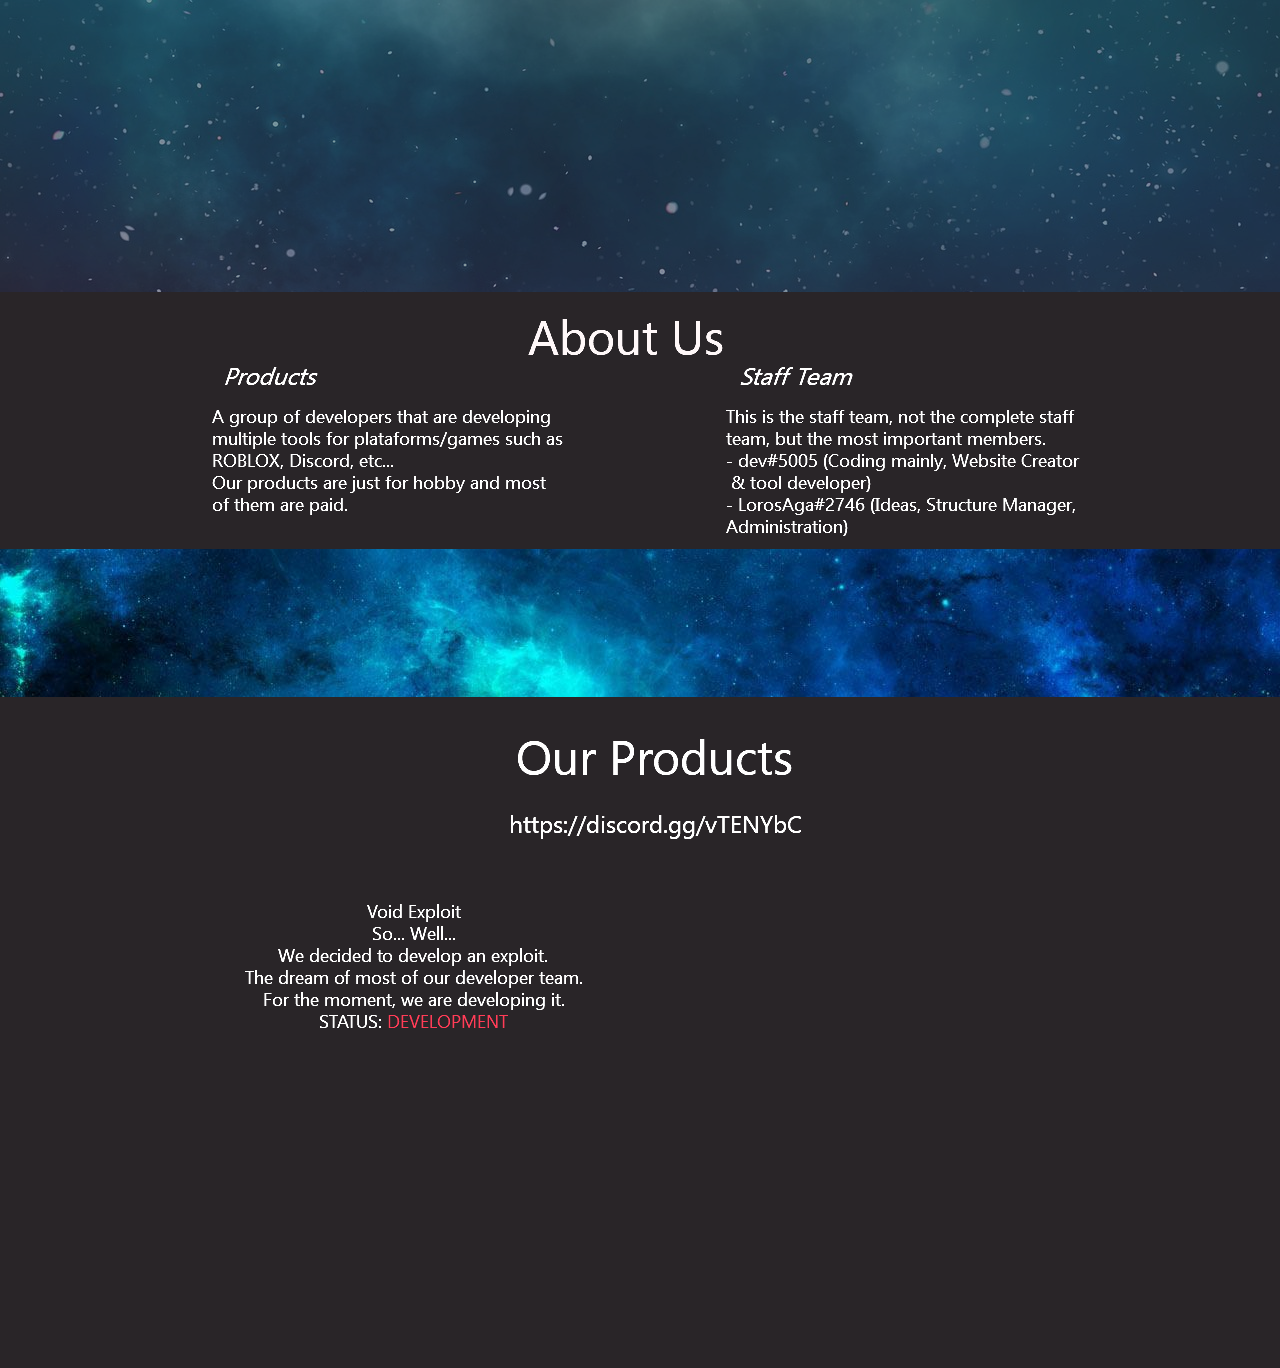
==== commit a798b515: "Void Exploit (8 Update)" ====
--- a/index.html
+++ b/index.html
@@ -17,7 +17,7 @@
   <title>UNIV3RS3</title>
   <!-- CSS -->
   <link rel="stylesheet" type="text/css" href="css/site_global.css?crc=443350757"/>
-  <link rel="stylesheet" type="text/css" href="css/index.css?crc=398398561" id="pagesheet"/>
+  <link rel="stylesheet" type="text/css" href="css/index.css?crc=3896208235" id="pagesheet"/>
    </head>
  <body>
 
@@ -53,11 +53,8 @@
     <div class="browser_width" id="u188-bw">
      <div id="u188"><!-- simple frame --></div>
     </div>
-    <div id="u207-11-wrapper">
-     <img id="u207-11" alt="Roblox Follower Tool The team here in UNIV3RS3 is trying to develop a new tool which consists on giving yourself infinite followers. Of couse this process takes a time, but if you want you could reach 1k followers! Are you interested? " src="images/u207-11.png?crc=4080153112" data-image-width="361"/><!-- rasterized frame -->
-    </div>
-    <div id="buttonu210-wrapper">
-     <a class="nonblock nontext Button rounded-corners clearfix" id="buttonu210" href="follower-bot.html"><!-- container box --><div class="clearfix grpelem" id="u211-4"><!-- content --><p>Learn More</p></div></a>
+    <div id="u207-16-wrapper">
+     <img id="u207-16" alt="Void Exploit So... Well... We decided to develop an exploit. The dream of most of our developer team. For the moment, we are developing it. STATUS: DEVELOPMENT " src="images/u207-16.png?crc=4212561916" data-image-width="361"/><!-- rasterized frame -->
     </div>
    </div>
    <div class="browser_width grpelem" id="u113-bw">
--- a/css/index.css
+++ b/css/index.css
@@ -1 +1 @@
-.version.index{color:#000017;background-color:#BF1461;}#muse_css_mq{background-color:#FFFFFF;}#page{z-index:1;min-height:500px;background-image:none;border-width:0px;border-color:#000000;background-color:transparent;width:100%;max-width:960px;margin-left:auto;margin-right:auto;}#pu94{z-index:2;padding-bottom:1268px;margin-right:-10000px;width:100%;}#u94{z-index:2;height:292px;opacity:0.55;-ms-filter:"progid:DXImageTransform.Microsoft.Alpha(Opacity=55.00000000000001)";filter:alpha(opacity=55.00000000000001);position:fixed;top:0px;background:transparent url("../images/the-mysterious-powerful-workings-of-life-the-universe-l-hawk-pearl.jpg?crc=164573604") no-repeat center top;}#u94-bw{z-index:2;}#u119{z-index:5;height:1202px;position:fixed;bottom:0px;}#u119-bw{z-index:5;}#u122-4{display:block;vertical-align:top;position:relative;left:-50%;margin-left:160.5px;width:100%;max-width:321px;}#u122-4-wrapper{position:fixed;top:306px;z-index:6;left:50%;margin-left:-175px;width:33.44%;max-width:321px;}#u129-10-wrapper{position:fixed;top:404px;z-index:10;left:50%;margin-left:-428px;width:36.88%;max-width:354px;}#u135-4-wrapper{position:fixed;top:360px;z-index:20;left:50%;margin-left:-417px;width:16.36%;max-width:157px;}#u129-10,#u156-10{display:block;vertical-align:top;position:relative;left:-50%;margin-left:177px;width:100%;max-width:354px;}#u156-10-wrapper{position:fixed;top:404px;z-index:24;left:50%;margin-left:86px;width:36.88%;max-width:354px;}#u135-4,#u159-4{display:block;vertical-align:top;position:relative;left:-50%;margin-left:78.5px;width:100%;max-width:157px;}#u159-4-wrapper{position:fixed;top:360px;z-index:34;left:50%;margin-left:99px;width:16.36%;max-width:157px;}#u176-4-wrapper{position:fixed;top:726px;z-index:38;left:50%;margin-left:-154px;width:35.21%;max-width:338px;}#u176-4,#u182-4{display:block;vertical-align:top;position:relative;left:-50%;margin-left:169px;width:100%;max-width:338px;}#u182-4-wrapper{position:fixed;top:808px;z-index:42;left:50%;margin-left:-154px;width:35.21%;max-width:338px;}#u188{z-index:46;height:148px;opacity:1;-ms-filter:"progid:DXImageTransform.Microsoft.Alpha(Opacity=100)";filter:alpha(opacity=100);position:fixed;top:549px;background:transparent url("../images/soccer-galaxy-wallpaper-tumblr-hd.jpg?crc=326758108") no-repeat center center;}#u188-bw{z-index:46;}#u207-11{display:block;vertical-align:top;position:relative;left:-50%;margin-left:180.5px;width:100%;max-width:361px;}#u207-11-wrapper{position:fixed;top:899px;z-index:47;left:50%;margin-left:-407px;width:37.61%;max-width:361px;}#buttonu210{border-color:#787878;background-color:#3C3C3C;border-radius:10px;padding-bottom:15px;position:relative;left:-50%;margin-left:105px;width:100%;max-width:210px;}#buttonu210:hover{background-color:#545454;min-height:0px;width:100%;max-width:210px;margin:0px 0px 0px 105px;}#u211-4{z-index:59;min-height:23px;background-color:transparent;color:#FFFFFF;font-size:14px;text-align:center;letter-spacing:1px;font-family:Georgia, Palatino, Palatino Linotype, Times, Times New Roman, serif;position:relative;margin-right:-10000px;margin-top:16px;left:46px;width:56.67%;}#buttonu210:hover #u211-4{padding-top:0px;padding-bottom:0px;min-height:23px;width:56.67%;margin:16px -10000px 0px 0px;}#buttonu210.ButtonSelected #u211-4{padding-top:0px;padding-bottom:0px;min-height:23px;width:56.67%;margin:16px -10000px 0px 0px;}#buttonu210:hover #u211-4 p{color:#FFFFFF;visibility:inherit;}#buttonu210.ButtonSelected #u211-4 p{color:#FFFFFF;visibility:inherit;}#buttonu210-wrapper{position:fixed;top:1071px;z-index:58;left:50%;margin-left:-332px;width:21.88%;max-width:210px;}#u113{z-index:3;height:1170px;}.js body{visibility:hidden;}.js body.initialized{visibility:visible;}#u113-bw{z-index:3;margin-top:36px;height:1170px;}.css_verticalspacer .verticalspacer{height:calc(100vh - 1329px);}#u116{z-index:4;height:5px;margin-bottom:-37px;position:relative;margin-right:-10000px;margin-top:94px;width:0.53%;left:50%;}.ie #u119,.ie #u113,.ie #u116{background-color:#FFFFFF;opacity:0.01;-ms-filter:"progid:DXImageTransform.Microsoft.Alpha(Opacity=1)";filter:alpha(opacity=1);}.html{background-color:#292528;}body{position:relative;min-width:320px;}.verticalspacer{min-height:1px;}+.version.index{color:#0000E8;background-color:#3B6B6B;}#muse_css_mq{background-color:#FFFFFF;}#page{z-index:1;min-height:500px;background-image:none;border-width:0px;border-color:#000000;background-color:transparent;width:100%;max-width:960px;margin-left:auto;margin-right:auto;}#pu94{z-index:2;padding-bottom:1268px;margin-right:-10000px;width:100%;}#u94{z-index:2;height:292px;opacity:0.55;-ms-filter:"progid:DXImageTransform.Microsoft.Alpha(Opacity=55.00000000000001)";filter:alpha(opacity=55.00000000000001);position:fixed;top:0px;background:transparent url("../images/the-mysterious-powerful-workings-of-life-the-universe-l-hawk-pearl.jpg?crc=164573604") no-repeat center top;}#u94-bw{z-index:2;}#u119{z-index:5;height:1202px;position:fixed;bottom:0px;}#u119-bw{z-index:5;}#u122-4{display:block;vertical-align:top;position:relative;left:-50%;margin-left:160.5px;width:100%;max-width:321px;}#u122-4-wrapper{position:fixed;top:306px;z-index:6;left:50%;margin-left:-175px;width:33.44%;max-width:321px;}#u129-10-wrapper{position:fixed;top:404px;z-index:10;left:50%;margin-left:-428px;width:36.88%;max-width:354px;}#u135-4-wrapper{position:fixed;top:360px;z-index:20;left:50%;margin-left:-417px;width:16.36%;max-width:157px;}#u129-10,#u156-10{display:block;vertical-align:top;position:relative;left:-50%;margin-left:177px;width:100%;max-width:354px;}#u156-10-wrapper{position:fixed;top:404px;z-index:24;left:50%;margin-left:86px;width:36.88%;max-width:354px;}#u135-4,#u159-4{display:block;vertical-align:top;position:relative;left:-50%;margin-left:78.5px;width:100%;max-width:157px;}#u159-4-wrapper{position:fixed;top:360px;z-index:34;left:50%;margin-left:99px;width:16.36%;max-width:157px;}#u176-4-wrapper{position:fixed;top:726px;z-index:38;left:50%;margin-left:-154px;width:35.21%;max-width:338px;}#u176-4,#u182-4{display:block;vertical-align:top;position:relative;left:-50%;margin-left:169px;width:100%;max-width:338px;}#u182-4-wrapper{position:fixed;top:808px;z-index:42;left:50%;margin-left:-154px;width:35.21%;max-width:338px;}#u188{z-index:46;height:148px;opacity:1;-ms-filter:"progid:DXImageTransform.Microsoft.Alpha(Opacity=100)";filter:alpha(opacity=100);position:fixed;top:549px;background:transparent url("../images/soccer-galaxy-wallpaper-tumblr-hd.jpg?crc=326758108") no-repeat center center;}#u188-bw{z-index:46;}#u207-16{display:block;vertical-align:top;position:relative;left:-50%;margin-left:180.5px;width:100%;max-width:361px;}#u207-16-wrapper{position:fixed;top:899px;z-index:47;left:50%;margin-left:-407px;width:37.61%;max-width:361px;}#u113{z-index:3;height:1170px;}.js body{visibility:hidden;}.js body.initialized{visibility:visible;}#u113-bw{z-index:3;margin-top:36px;height:1170px;}.css_verticalspacer .verticalspacer{height:calc(100vh - 1329px);}#u116{z-index:4;height:5px;margin-bottom:-37px;position:relative;margin-right:-10000px;margin-top:94px;width:0.53%;left:50%;}.ie #u119,.ie #u113,.ie #u116{background-color:#FFFFFF;opacity:0.01;-ms-filter:"progid:DXImageTransform.Microsoft.Alpha(Opacity=1)";filter:alpha(opacity=1);}.html{background-color:#292528;}body{position:relative;min-width:320px;}.verticalspacer{min-height:1px;}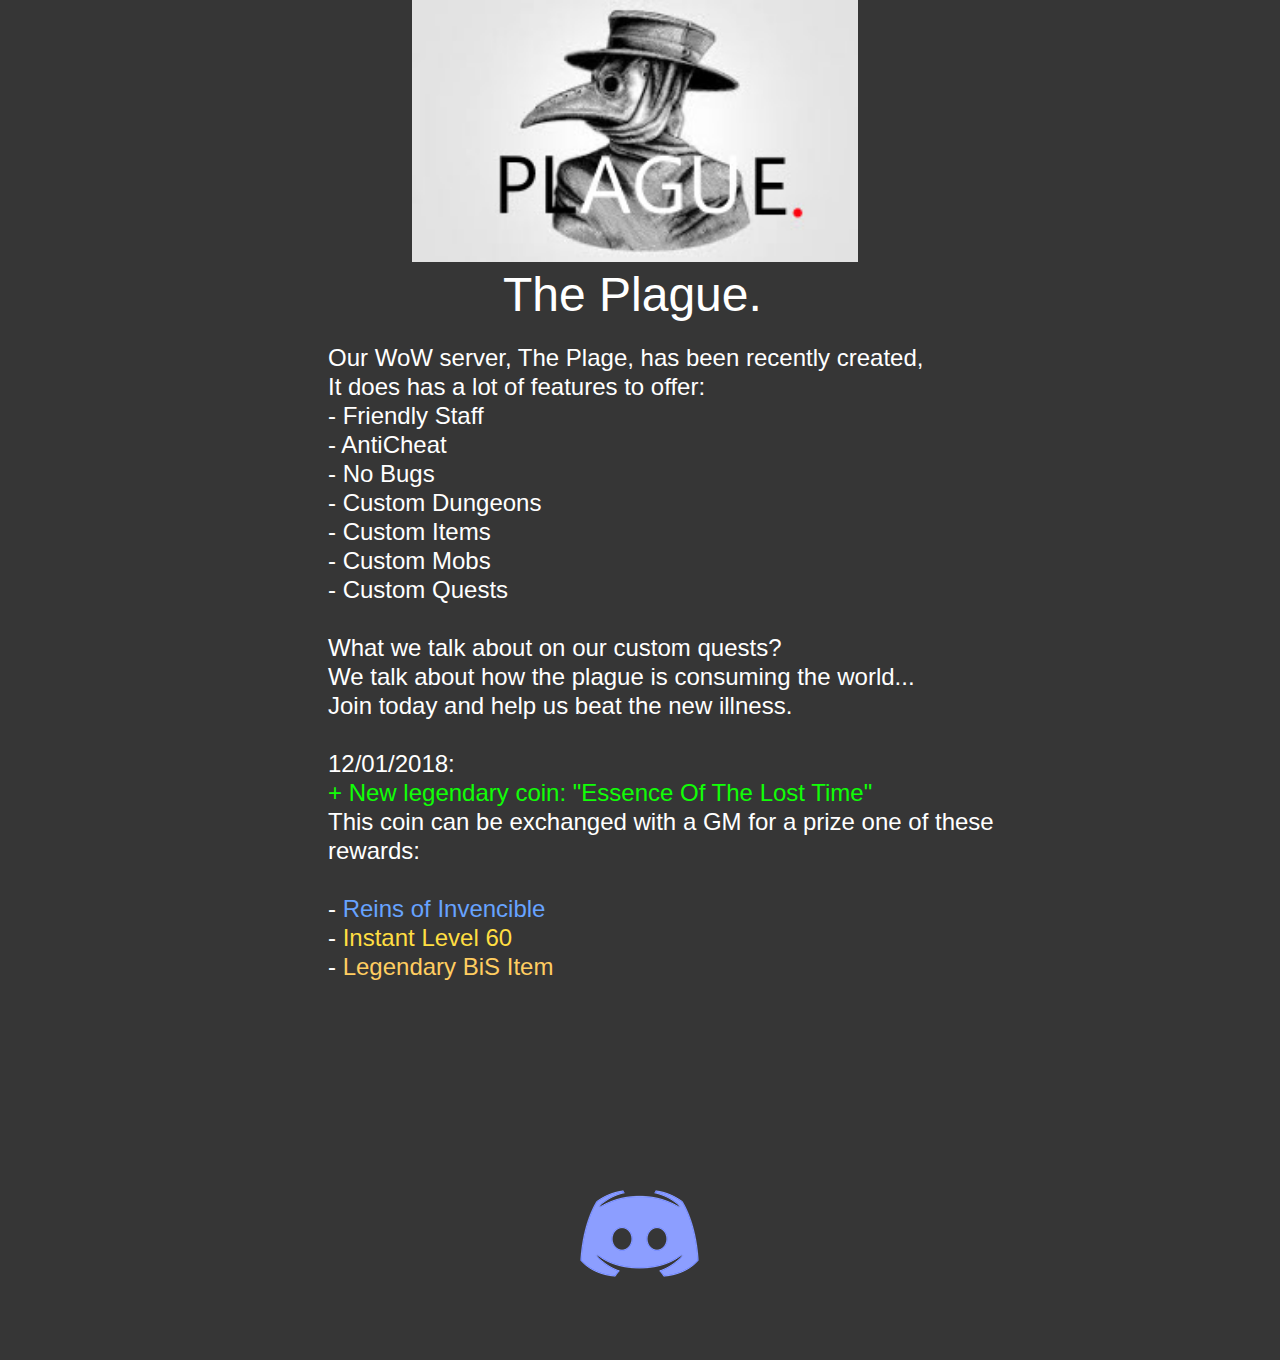
==== commit 0b230e66: "update" ====
--- a/index.html
+++ b/index.html
@@ -14,54 +14,51 @@
 if(typeof Muse == "undefined") window.Muse = {}; window.Muse.assets = {"required":["museutils.js", "museconfig.js", "jquery.watch.js", "require.js", "index.css"], "outOfDate":[]};
 </script>
   
-  <title>UNIV3RS3</title>
+  <title>Inicio</title>
   <!-- CSS -->
   <link rel="stylesheet" type="text/css" href="css/site_global.css?crc=443350757"/>
-  <link rel="stylesheet" type="text/css" href="css/index.css?crc=3896208235" id="pagesheet"/>
+  <link rel="stylesheet" type="text/css" href="css/index.css?crc=3962698367" id="pagesheet"/>
    </head>
  <body>
 
-  <div class="clearfix borderbox" id="page"><!-- group -->
-   <div class="clearfix grpelem" id="pu94"><!-- group -->
-    <div class="browser_width" id="u94-bw">
-     <div id="u94"><!-- simple frame --></div>
-    </div>
-    <div class="browser_width" id="u119-bw">
-     <div id="u119"><!-- simple frame --></div>
-    </div>
-    <div id="u122-4-wrapper">
-     <img id="u122-4" alt="About Us" src="images/u122-4.png?crc=275635980" data-image-width="321"/><!-- rasterized frame -->
-    </div>
-    <div id="u129-10-wrapper">
-     <img id="u129-10" alt="A group of developers that are developing multiple tools for plataforms/games such as ROBLOX, Discord, etc... Our products are just for hobby and most of them are paid." src="images/u129-10.png?crc=3961171470" data-image-width="354"/><!-- rasterized frame -->
-    </div>
-    <div id="u135-4-wrapper">
-     <img id="u135-4" alt="Products" src="images/u135-4.png?crc=265981226" data-image-width="157"/><!-- rasterized frame -->
-    </div>
-    <div id="u156-10-wrapper">
-     <img id="u156-10" alt="This is the staff team, not the complete staff team, but the most important members. - dev#5005 (Coding mainly, Website Creator &amp; tool developer) - LorosAga#2746 (Ideas, Structure Manager, Administration)" src="images/u156-10.png?crc=87244505" data-image-width="354"/><!-- rasterized frame -->
-    </div>
-    <div id="u159-4-wrapper">
-     <img id="u159-4" alt="Staff Team" src="images/u159-4.png?crc=453357908" data-image-width="157"/><!-- rasterized frame -->
-    </div>
-    <div id="u176-4-wrapper">
-     <img id="u176-4" alt="Our Products" src="images/u176-4.png?crc=294195694" data-image-width="338"/><!-- rasterized frame -->
-    </div>
-    <div id="u182-4-wrapper">
-     <img id="u182-4" alt="https://discord.gg/vTENYbC" src="images/u182-4.png?crc=151868898" data-image-width="338"/><!-- rasterized frame -->
-    </div>
-    <div class="browser_width" id="u188-bw">
-     <div id="u188"><!-- simple frame --></div>
-    </div>
-    <div id="u207-16-wrapper">
-     <img id="u207-16" alt="Void Exploit So... Well... We decided to develop an exploit. The dream of most of our developer team. For the moment, we are developing it. STATUS: DEVELOPMENT " src="images/u207-16.png?crc=4212561916" data-image-width="361"/><!-- rasterized frame -->
-    </div>
+  <div class="clearfix borderbox" id="page"><!-- column -->
+   <div class="clip_frame colelem" id="u96"><!-- image -->
+    <img class="block" id="u96_img" src="images/the%20plague.jpg?crc=4017623176" alt="" data-image-width="446" data-image-height="262"/>
    </div>
-   <div class="browser_width grpelem" id="u113-bw">
-    <div id="u113"><!-- simple frame --></div>
+   <div class="clearfix colelem" id="u106-4"><!-- content -->
+    <p>The Plague.</p>
    </div>
-   <div class="verticalspacer" data-offset-top="1206" data-content-above-spacer="1267" data-content-below-spacer="62"></div>
-   <div class="grpelem" id="u116"><!-- simple frame --></div>
+   <div class="clearfix colelem" id="u109-50"><!-- content -->
+    <p><span id="u109">Our WoW server, The Plage, has been recently created,</span></p>
+    <p><span id="u109-3">It does has a lot of features to offer:</span></p>
+    <p><span id="u109-5">- Friendly Staff</span></p>
+    <p><span id="u109-7">- AntiCheat</span></p>
+    <p><span id="u109-9">- No Bugs</span></p>
+    <p><span id="u109-11">- Custom Dungeons</span></p>
+    <p><span id="u109-13">- Custom Items</span></p>
+    <p><span id="u109-15">- Custom Mobs</span></p>
+    <p><span id="u109-17">- Custom Quests</span></p>
+    <p>&nbsp;</p>
+    <p><span id="u109-20">What we talk about on our custom quests?</span></p>
+    <p><span id="u109-22">We talk about how the plague is consuming the world...</span></p>
+    <p><span id="u109-24">Join today and help us beat the new illness.</span></p>
+    <p>&nbsp;</p>
+    <p><span id="u109-27">12/01/2018:</span></p>
+    <p><span id="u109-29">+ New legendary coin: &quot;Essence Of The Lost Time&quot;</span></p>
+    <p><span id="u109-31">This coin can be exchanged with a GM for a prize one of these rewards:</span></p>
+    <p>&nbsp;</p>
+    <p><span id="u109-34">- </span><span id="u109-35">Reins of Invencible</span></p>
+    <p><span id="u109-37">- </span><span id="u109-38">Instant Level 60</span></p>
+    <p><span id="u109-40">- </span><span id="u109-41">Legendary BiS Item</span></p>
+    <p>&nbsp;</p>
+    <p>&nbsp;</p>
+    <p>&nbsp;</p>
+    <p>&nbsp;</p>
+    <p>&nbsp;</p>
+    <p>&nbsp;</p>
+   </div>
+   <a class="nonblock nontext clip_frame colelem" id="u118" href="https://discord.gg/qWm39pH"><!-- image --><img class="block" id="u118_img" src="images/latest.png?crc=3772266616" alt="" data-image-width="129" data-image-height="129"/></a>
+   <div class="verticalspacer" data-offset-top="1298" data-content-above-spacer="1298" data-content-below-spacer="62"></div>
   </div>
   <!-- Other scripts -->
   <script type="text/javascript">
@@ -73,8 +70,6 @@
 window.Muse.assets.check($);/* body */
 Muse.Utils.transformMarkupToFixBrowserProblemsPreInit();/* body */
 Muse.Utils.prepHyperlinks(true);/* body */
-Muse.Utils.resizeHeight('.browser_width');/* resize height */
-Muse.Utils.requestAnimationFrame(function() { $('body').addClass('initialized'); });/* mark body as initialized */
 Muse.Utils.fullPage('#page');/* 100% height page */
 Muse.Utils.showWidgetsWhenReady();/* body */
 Muse.Utils.transformMarkupToFixBrowserProblems();/* body */
--- a/css/index.css
+++ b/css/index.css
@@ -1 +1 @@
-.version.index{color:#0000E8;background-color:#3B6B6B;}#muse_css_mq{background-color:#FFFFFF;}#page{z-index:1;min-height:500px;background-image:none;border-width:0px;border-color:#000000;background-color:transparent;width:100%;max-width:960px;margin-left:auto;margin-right:auto;}#pu94{z-index:2;padding-bottom:1268px;margin-right:-10000px;width:100%;}#u94{z-index:2;height:292px;opacity:0.55;-ms-filter:"progid:DXImageTransform.Microsoft.Alpha(Opacity=55.00000000000001)";filter:alpha(opacity=55.00000000000001);position:fixed;top:0px;background:transparent url("../images/the-mysterious-powerful-workings-of-life-the-universe-l-hawk-pearl.jpg?crc=164573604") no-repeat center top;}#u94-bw{z-index:2;}#u119{z-index:5;height:1202px;position:fixed;bottom:0px;}#u119-bw{z-index:5;}#u122-4{display:block;vertical-align:top;position:relative;left:-50%;margin-left:160.5px;width:100%;max-width:321px;}#u122-4-wrapper{position:fixed;top:306px;z-index:6;left:50%;margin-left:-175px;width:33.44%;max-width:321px;}#u129-10-wrapper{position:fixed;top:404px;z-index:10;left:50%;margin-left:-428px;width:36.88%;max-width:354px;}#u135-4-wrapper{position:fixed;top:360px;z-index:20;left:50%;margin-left:-417px;width:16.36%;max-width:157px;}#u129-10,#u156-10{display:block;vertical-align:top;position:relative;left:-50%;margin-left:177px;width:100%;max-width:354px;}#u156-10-wrapper{position:fixed;top:404px;z-index:24;left:50%;margin-left:86px;width:36.88%;max-width:354px;}#u135-4,#u159-4{display:block;vertical-align:top;position:relative;left:-50%;margin-left:78.5px;width:100%;max-width:157px;}#u159-4-wrapper{position:fixed;top:360px;z-index:34;left:50%;margin-left:99px;width:16.36%;max-width:157px;}#u176-4-wrapper{position:fixed;top:726px;z-index:38;left:50%;margin-left:-154px;width:35.21%;max-width:338px;}#u176-4,#u182-4{display:block;vertical-align:top;position:relative;left:-50%;margin-left:169px;width:100%;max-width:338px;}#u182-4-wrapper{position:fixed;top:808px;z-index:42;left:50%;margin-left:-154px;width:35.21%;max-width:338px;}#u188{z-index:46;height:148px;opacity:1;-ms-filter:"progid:DXImageTransform.Microsoft.Alpha(Opacity=100)";filter:alpha(opacity=100);position:fixed;top:549px;background:transparent url("../images/soccer-galaxy-wallpaper-tumblr-hd.jpg?crc=326758108") no-repeat center center;}#u188-bw{z-index:46;}#u207-16{display:block;vertical-align:top;position:relative;left:-50%;margin-left:180.5px;width:100%;max-width:361px;}#u207-16-wrapper{position:fixed;top:899px;z-index:47;left:50%;margin-left:-407px;width:37.61%;max-width:361px;}#u113{z-index:3;height:1170px;}.js body{visibility:hidden;}.js body.initialized{visibility:visible;}#u113-bw{z-index:3;margin-top:36px;height:1170px;}.css_verticalspacer .verticalspacer{height:calc(100vh - 1329px);}#u116{z-index:4;height:5px;margin-bottom:-37px;position:relative;margin-right:-10000px;margin-top:94px;width:0.53%;left:50%;}.ie #u119,.ie #u113,.ie #u116{background-color:#FFFFFF;opacity:0.01;-ms-filter:"progid:DXImageTransform.Microsoft.Alpha(Opacity=1)";filter:alpha(opacity=1);}.html{background-color:#292528;}body{position:relative;min-width:320px;}.verticalspacer{min-height:1px;}+.version.index{color:#0000EC;background-color:#31FA7F;}#muse_css_mq{background-color:#FFFFFF;}#page{z-index:1;min-height:437.94950242615346px;background-image:none;border-width:0px;border-color:#000000;background-color:transparent;padding-bottom:62.05049757384654px;width:100%;max-width:960px;margin-left:auto;margin-right:auto;}#u96{z-index:2;background-color:transparent;position:relative;width:46.46%;margin-left:26.25%;}#u106-4{z-index:4;min-height:67px;background-color:transparent;font-size:48px;color:#FFFFFF;line-height:58px;margin-top:4px;position:relative;width:28.65%;margin-left:35.73%;}#u109-50{z-index:8;min-height:403px;background-color:transparent;font-size:24px;color:#FFFFFF;line-height:29px;margin-top:10px;position:relative;width:70.63%;margin-left:17.5%;}#u109-29{color:#11FF06;}#u109-35{color:#67A3FF;}#u109-38{color:#FFDE42;}#u109,#u109-3,#u109-5,#u109-7,#u109-9,#u109-11,#u109-13,#u109-15,#u109-17,#u109-20,#u109-22,#u109-24,#u109-27,#u109-31,#u109-34,#u109-37,#u109-40{color:#FFFFFF;}#u109-41{color:#FFCD61;}#u118{z-index:58;background-color:transparent;margin-top:14px;position:relative;width:13.44%;margin-left:43.23%;}#u96_img,#u118_img{width:100%;}.css_verticalspacer .verticalspacer{height:calc(100vh - 1360px);}.html{background-color:#363636;}body{position:relative;min-width:320px;}